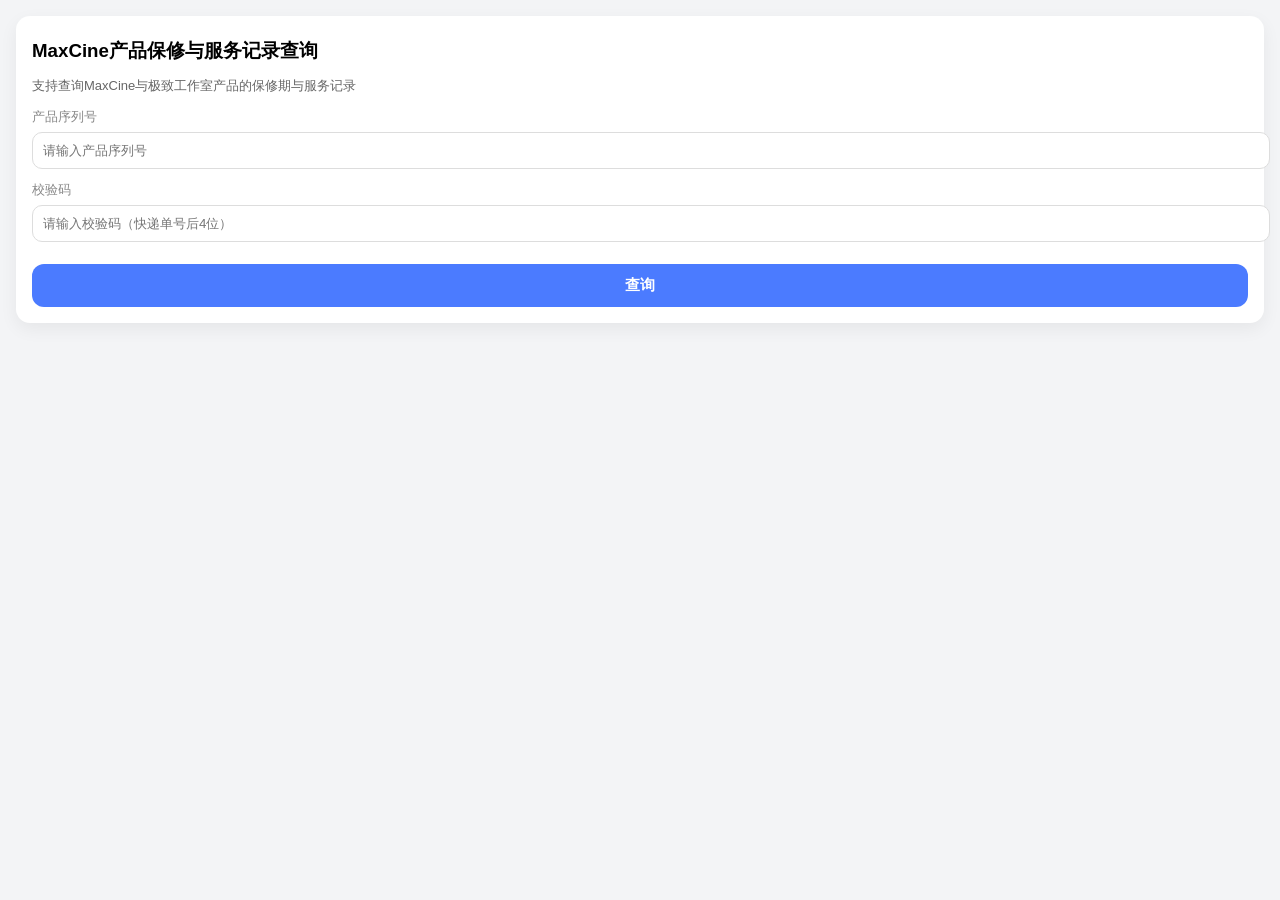
==== jzstudioservicecheck.html @ 854fb5df "Add files via upload" ====
<!DOCTYPE html>
<html lang="zh-CN">
<head>
<meta charset="UTF-8">
<meta name="viewport" content="width=device-width,initial-scale=1">
<title>MaxCine产品保修与服务记录查询</title>

<style>
body{font-family:-apple-system,BlinkMacSystemFont,Arial;background:#f3f4f6;margin:0;padding:16px;}
.card{background:#fff;border-radius:14px;padding:16px;box-shadow:0 6px 18px rgba(0,0,0,.06);}
h3{margin:6px 0 12px 0}
.item{margin-bottom:12px}
.label{color:#888;font-size:13px}
.value{font-size:15px;font-weight:600}
input{width:100%;padding:10px;border-radius:10px;border:1px solid #ddd;margin-top:6px}
button{width:100%;padding:12px;margin-top:10px;border-radius:12px;border:none;font-size:15px;font-weight:600;background:#4B7BFF;color:#fff;position:relative}
.ok{color:#22bb33}
.warn{color:#cc3333}
/* loading 圆圈 */
#loading {
  display: none;
  border: 3px solid #f3f3f3;
  border-top: 3px solid #4B7BFF;
  border-radius: 50%;
  width: 18px;
  height: 18px;
  animation: spin 1s linear infinite;
  position: absolute;
  right: 16px;
  top: 50%;
  transform: translateY(-50%);
}
@keyframes spin {
  0% { transform: rotate(0deg); }
  100% { transform: rotate(360deg); }
}
</style>
</head>

<body>

<div class="card">
  <h3>MaxCine产品保修与服务记录查询</h3>

  <p style="color:#666;font-size:13px">
    支持查询MaxCine与极致工作室产品的保修期与服务记录
  </p >

  <div id="inputBox">
    <div class="item">
      <div class="label">产品序列号</div>
      <input id="snInput" placeholder="请输入产品序列号">
    </div>

    <div class="item">
      <div class="label">校验码</div>
      <input id="codeInput" placeholder="请输入校验码（快递单号后4位）">
    </div>

    <button id="queryBtn">查询
      <div id="loading"></div>
    </button>
  </div>

  <div id="status"></div>
  <div id="info" style="display:none;">
    <div class="item"><div class="label">产品名称：</div><div id="version" class="value"></div></div>
    <div class="item"><div class="label">购买日期：</div><div id="buy_date" class="value"></div></div>
    <div class="item"><div class="label">保修开始：</div><div id="start_date" class="value"></div></div>
    <div class="item"><div class="label">保修结束：</div><div id="end_date" class="value"></div></div>
    <div class="item"><div class="label">服务记录：</div><div id="repair" class="value"></div></div>
  </div>
</div>

<script>
const snInput = document.getElementById('snInput');
const codeInput = document.getElementById('codeInput');
const queryBtn = document.getElementById('queryBtn');
const loading = document.getElementById('loading');
const statusDiv = document.getElementById('status');
const infoDiv = document.getElementById('info');
const version = document.getElementById('version');
const buy_date = document.getElementById('buy_date');
const start_date = document.getElementById('start_date');
const end_date = document.getElementById('end_date');
const repair = document.getElementById('repair');

function getParam(n){
  return new URLSearchParams(location.search).get(n);
}

function loadData(sn, code){
  loading.style.display = "block";
  statusDiv.innerHTML = "";
  infoDiv.style.display = "none";

  // 模拟转两圈（约2秒）
  setTimeout(()=>{
    fetch("./data/"+sn+".json")
    .then(r=>{
      if(!r.ok) throw new Error("未找到该序列号所属的产品信息，请确认序列号是否正确");
      return r.json();
    })
    .then(d=>{
      if(code!==d.verify_code){
        statusDiv.innerHTML="<p class='warn'>校验码不正确</p >";
        return;
      }
      infoDiv.style.display="block";
      version.innerText=d.version;
      buy_date.innerText=d.buy_date;
      start_date.innerText=d.start_date;
      end_date.innerText=d.end_date;
      repair.innerText=d.repair_record||"无";

      const now=new Date(), endD=new Date(d.end_date);
      statusDiv.innerHTML = endD>=now
        ? "<p class='ok'>当前状态：在保</p >"
        : "<p class='warn'>当前状态：过保</p >";
    })
    .catch(e=>{
      statusDiv.innerHTML="<p class='warn'>"+e.message+"</p >";
    })
    .finally(()=>{
      loading.style.display="none";
    });
  }, 500); // 保留短延迟即可，保证动画可见
}

queryBtn.addEventListener('click', ()=>{
  const sn = snInput.value.trim();
  const code = codeInput.value.trim();
  if(!sn||!code){ alert("请输入产品序列号与校验码"); return; }
  // 更新 URL（保留输入框内容）
  const newUrl = "?sn="+encodeURIComponent(sn)+"&code="+encodeURIComponent(code);
  history.replaceState(null,null,newUrl);
  loadData(sn,code);
});

// 页面加载时如果有 URL 参数，自动查询
const sn = getParam("sn");
const code = getParam("code");
if(sn && code){
  snInput.value = sn;
  codeInput.value = code;
  loadData(sn,code);
}
</script>

</body>
</html>
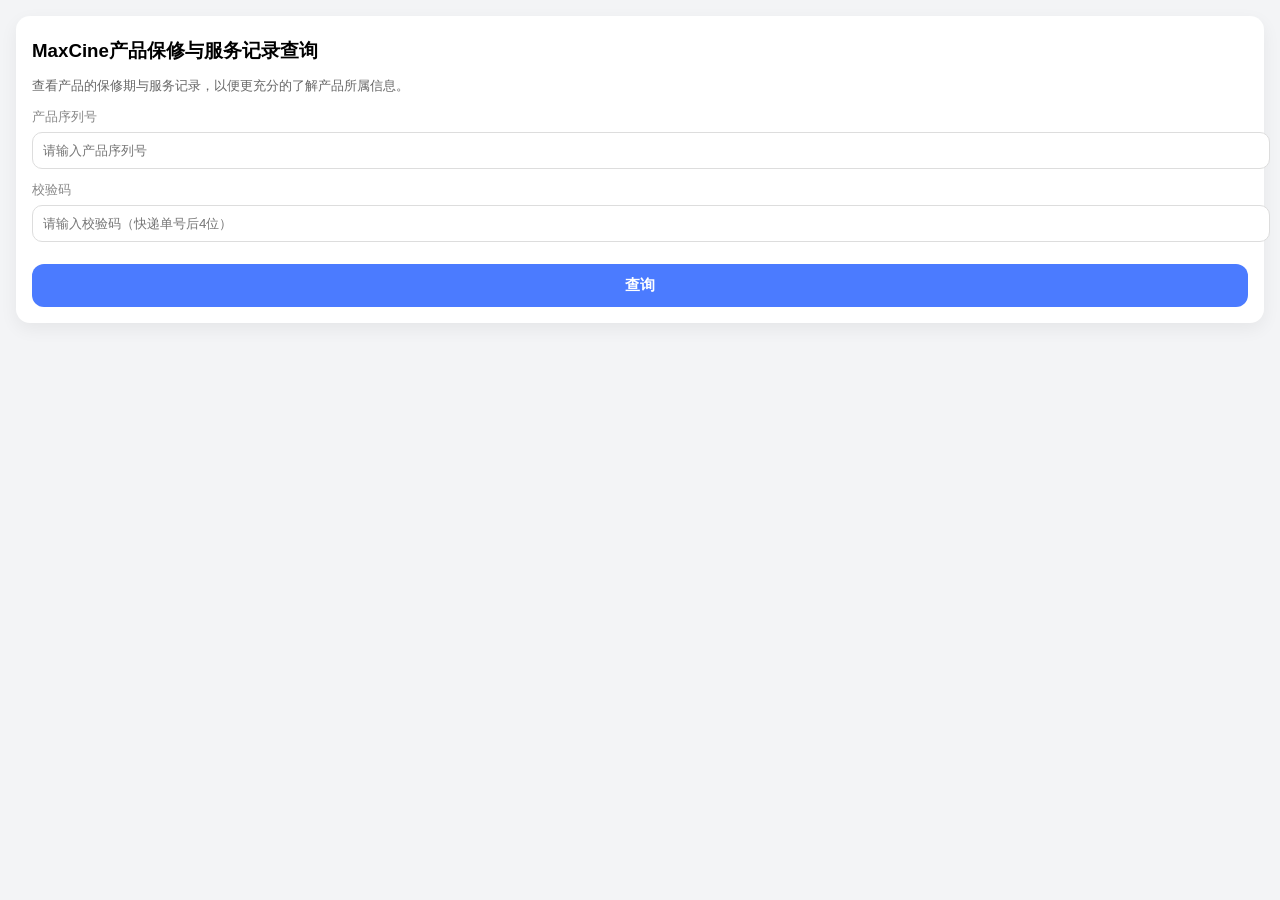
==== commit defec593: "脚本进步奖" ====
--- a/jzstudioservicecheck.html
+++ b/jzstudioservicecheck.html
@@ -3,7 +3,7 @@
 <head>
 <meta charset="UTF-8">
 <meta name="viewport" content="width=device-width,initial-scale=1">
-<title>MaxCine产品保修与服务记录查询</title>
+<title>MaxCINE产品保修与服务记录查询</title>
 
 <style>
 body{font-family:-apple-system,BlinkMacSystemFont,Arial;background:#f3f4f6;margin:0;padding:16px;}
@@ -43,7 +43,7 @@
   <h3>MaxCine产品保修与服务记录查询</h3>
 
   <p style="color:#666;font-size:13px">
-    支持查询MaxCine与极致工作室产品的保修期与服务记录
+    查看产品的保修期与服务记录，以便更充分的了解产品所属信息。
   </p >
 
   <div id="inputBox">
@@ -115,8 +115,8 @@
 
       const now=new Date(), endD=new Date(d.end_date);
       statusDiv.innerHTML = endD>=now
-        ? "<p class='ok'>当前状态：在保</p >"
-        : "<p class='warn'>当前状态：过保</p >";
+        ? "<p class='ok'>当前状态：位于有限保修期内</p >"
+        : "<p class='warn'>当前状态：超出产品有限保修期</p >";
     })
     .catch(e=>{
       statusDiv.innerHTML="<p class='warn'>"+e.message+"</p >";
@@ -148,4 +148,4 @@
 </script>
 
 </body>
-</html>+</html>
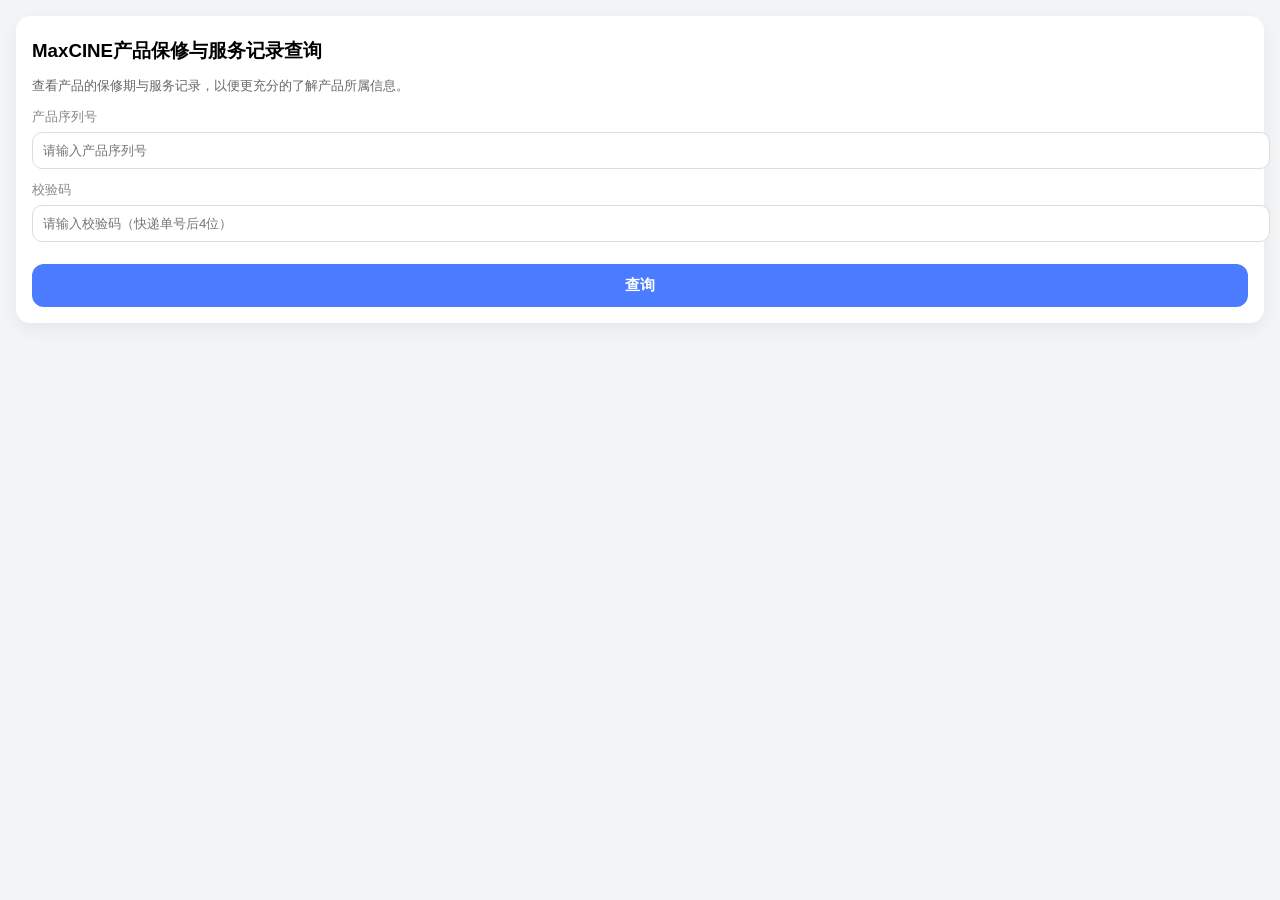
==== commit 5b7177a5: "Update jzstudioservicecheck.html" ====
--- a/jzstudioservicecheck.html
+++ b/jzstudioservicecheck.html
@@ -40,7 +40,7 @@
 <body>
 
 <div class="card">
-  <h3>MaxCine产品保修与服务记录查询</h3>
+  <h3>MaxCINE产品保修与服务记录查询</h3>
 
   <p style="color:#666;font-size:13px">
     查看产品的保修期与服务记录，以便更充分的了解产品所属信息。
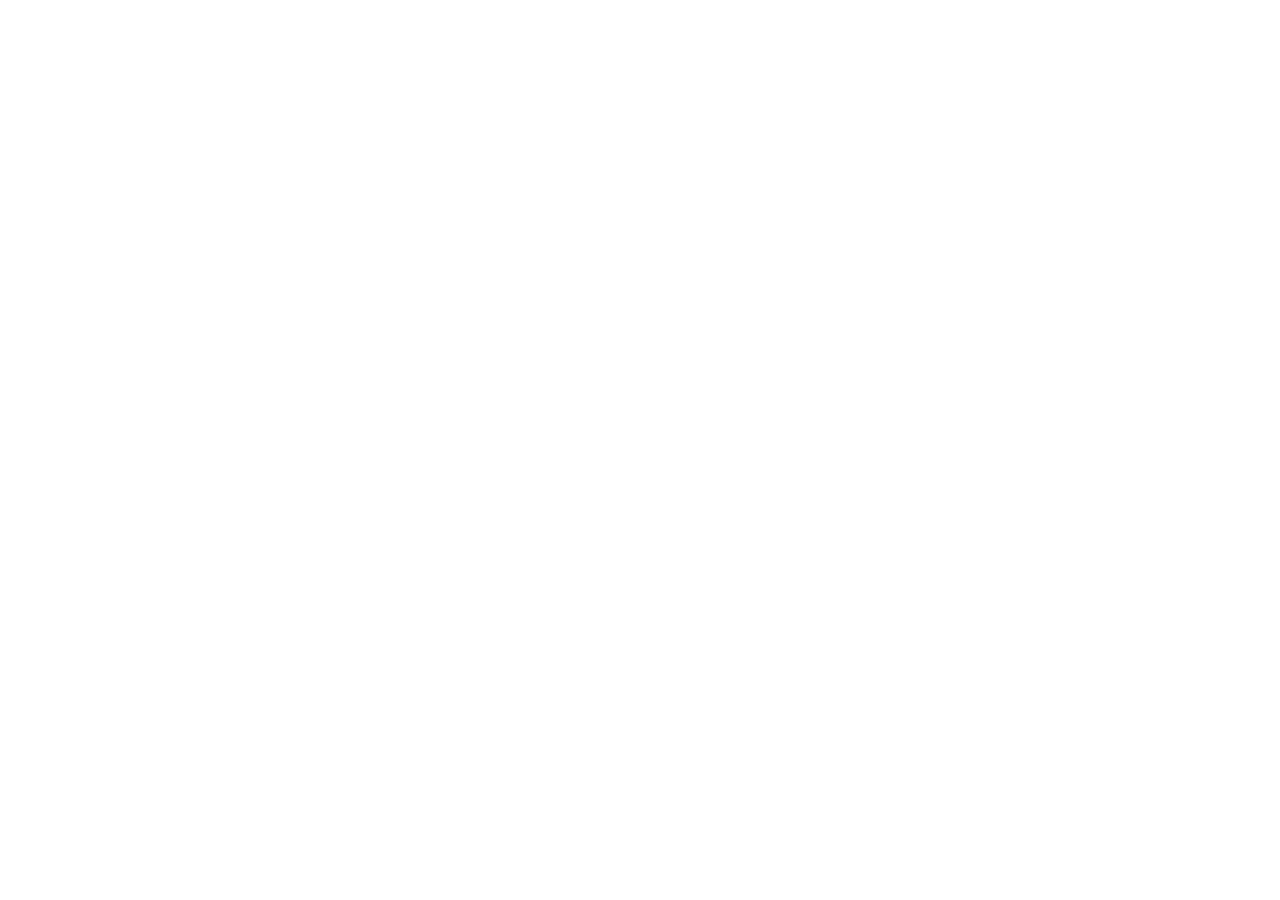
==== commit de68293f: "Update jzstudioservicecheck.html" ====
--- a/jzstudioservicecheck.html
+++ b/jzstudioservicecheck.html
@@ -1,151 +1,13 @@
 <!DOCTYPE html>
-<html lang="zh-CN">
+<html>
 <head>
-<meta charset="UTF-8">
-<meta name="viewport" content="width=device-width,initial-scale=1">
-<title>MaxCINE产品保修与服务记录查询</title>
-
-<style>
-body{font-family:-apple-system,BlinkMacSystemFont,Arial;background:#f3f4f6;margin:0;padding:16px;}
-.card{background:#fff;border-radius:14px;padding:16px;box-shadow:0 6px 18px rgba(0,0,0,.06);}
-h3{margin:6px 0 12px 0}
-.item{margin-bottom:12px}
-.label{color:#888;font-size:13px}
-.value{font-size:15px;font-weight:600}
-input{width:100%;padding:10px;border-radius:10px;border:1px solid #ddd;margin-top:6px}
-button{width:100%;padding:12px;margin-top:10px;border-radius:12px;border:none;font-size:15px;font-weight:600;background:#4B7BFF;color:#fff;position:relative}
-.ok{color:#22bb33}
-.warn{color:#cc3333}
-/* loading 圆圈 */
-#loading {
-  display: none;
-  border: 3px solid #f3f3f3;
-  border-top: 3px solid #4B7BFF;
-  border-radius: 50%;
-  width: 18px;
-  height: 18px;
-  animation: spin 1s linear infinite;
-  position: absolute;
-  right: 16px;
-  top: 50%;
-  transform: translateY(-50%);
-}
-@keyframes spin {
-  0% { transform: rotate(0deg); }
-  100% { transform: rotate(360deg); }
-}
-</style>
+  <meta charset="UTF-8">
+  <title>Redirecting...</title>
 </head>
-
 <body>
-
-<div class="card">
-  <h3>MaxCINE产品保修与服务记录查询</h3>
-
-  <p style="color:#666;font-size:13px">
-    查看产品的保修期与服务记录，以便更充分的了解产品所属信息。
-  </p >
-
-  <div id="inputBox">
-    <div class="item">
-      <div class="label">产品序列号</div>
-      <input id="snInput" placeholder="请输入产品序列号">
-    </div>
-
-    <div class="item">
-      <div class="label">校验码</div>
-      <input id="codeInput" placeholder="请输入校验码（快递单号后4位）">
-    </div>
-
-    <button id="queryBtn">查询
-      <div id="loading"></div>
-    </button>
-  </div>
-
-  <div id="status"></div>
-  <div id="info" style="display:none;">
-    <div class="item"><div class="label">产品名称：</div><div id="version" class="value"></div></div>
-    <div class="item"><div class="label">购买日期：</div><div id="buy_date" class="value"></div></div>
-    <div class="item"><div class="label">保修开始：</div><div id="start_date" class="value"></div></div>
-    <div class="item"><div class="label">保修结束：</div><div id="end_date" class="value"></div></div>
-    <div class="item"><div class="label">服务记录：</div><div id="repair" class="value"></div></div>
-  </div>
-</div>
-
 <script>
-const snInput = document.getElementById('snInput');
-const codeInput = document.getElementById('codeInput');
-const queryBtn = document.getElementById('queryBtn');
-const loading = document.getElementById('loading');
-const statusDiv = document.getElementById('status');
-const infoDiv = document.getElementById('info');
-const version = document.getElementById('version');
-const buy_date = document.getElementById('buy_date');
-const start_date = document.getElementById('start_date');
-const end_date = document.getElementById('end_date');
-const repair = document.getElementById('repair');
-
-function getParam(n){
-  return new URLSearchParams(location.search).get(n);
-}
-
-function loadData(sn, code){
-  loading.style.display = "block";
-  statusDiv.innerHTML = "";
-  infoDiv.style.display = "none";
-
-  // 模拟转两圈（约2秒）
-  setTimeout(()=>{
-    fetch("./data/"+sn+".json")
-    .then(r=>{
-      if(!r.ok) throw new Error("未找到该序列号所属的产品信息，请确认序列号是否正确");
-      return r.json();
-    })
-    .then(d=>{
-      if(code!==d.verify_code){
-        statusDiv.innerHTML="<p class='warn'>校验码不正确</p >";
-        return;
-      }
-      infoDiv.style.display="block";
-      version.innerText=d.version;
-      buy_date.innerText=d.buy_date;
-      start_date.innerText=d.start_date;
-      end_date.innerText=d.end_date;
-      repair.innerText=d.repair_record||"无";
-
-      const now=new Date(), endD=new Date(d.end_date);
-      statusDiv.innerHTML = endD>=now
-        ? "<p class='ok'>当前状态：位于有限保修期内</p >"
-        : "<p class='warn'>当前状态：超出产品有限保修期</p >";
-    })
-    .catch(e=>{
-      statusDiv.innerHTML="<p class='warn'>"+e.message+"</p >";
-    })
-    .finally(()=>{
-      loading.style.display="none";
-    });
-  }, 500); // 保留短延迟即可，保证动画可见
-}
-
-queryBtn.addEventListener('click', ()=>{
-  const sn = snInput.value.trim();
-  const code = codeInput.value.trim();
-  if(!sn||!code){ alert("请输入产品序列号与校验码"); return; }
-  // 更新 URL（保留输入框内容）
-  const newUrl = "?sn="+encodeURIComponent(sn)+"&code="+encodeURIComponent(code);
-  history.replaceState(null,null,newUrl);
-  loadData(sn,code);
-});
-
-// 页面加载时如果有 URL 参数，自动查询
-const sn = getParam("sn");
-const code = getParam("code");
-if(sn && code){
-  snInput.value = sn;
-  codeInput.value = code;
-  loadData(sn,code);
-}
+const params = window.location.search;
+window.location.href = "https://caswdc.github.io/MaxCINE/warranty.html" + params;
 </script>
-
 </body>
 </html>
